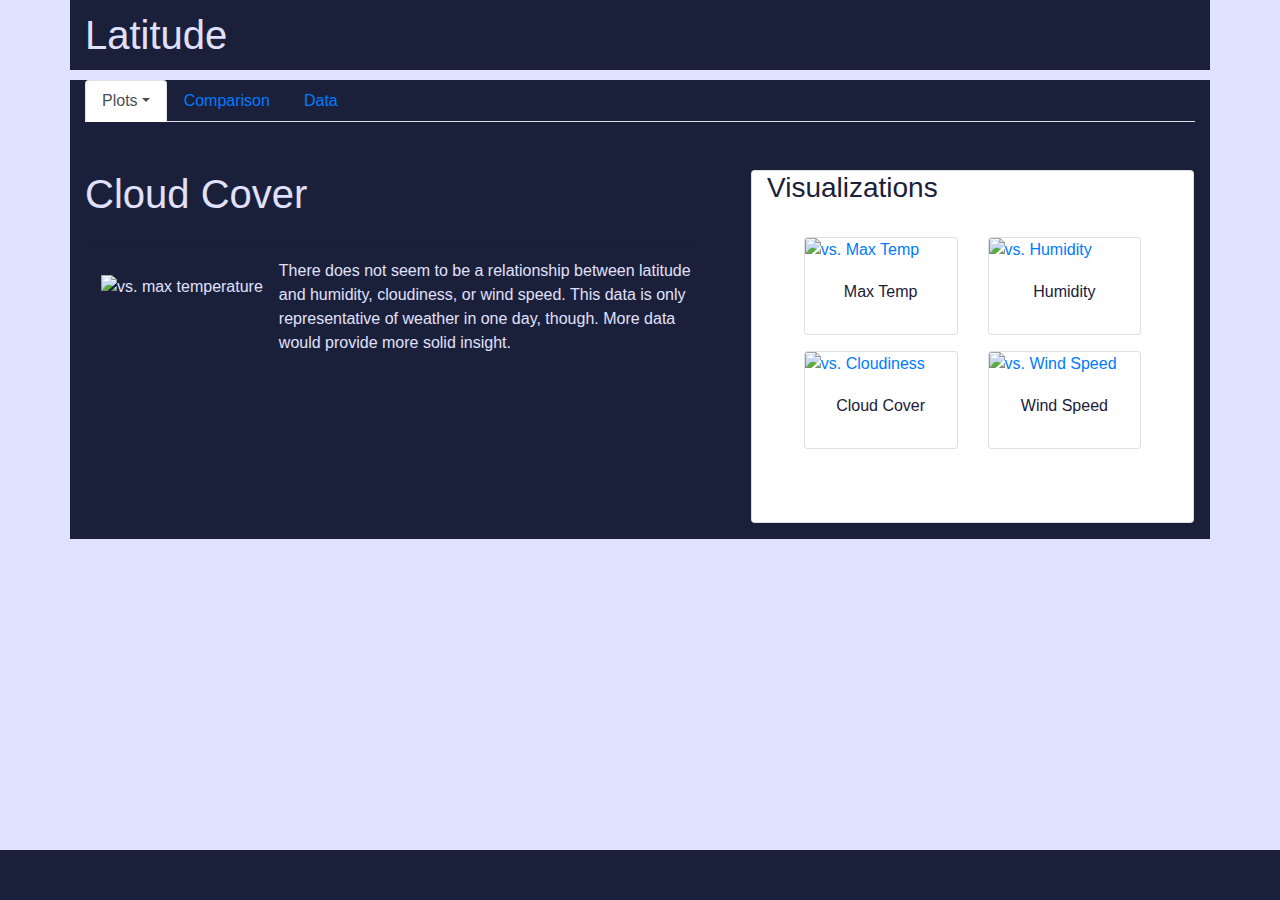
==== cloud.html @ cedb24f7 "web homework files added" ====
<!doctype html>
<html lang="en">
    <head>
        <!-- Required meta tags -->
        <meta charset="utf-8">
        <meta name="viewport" content="width=device-width, initial-scale=2, shrink-to-fit=no">
        <!-- Bootstrap CSS -->
        <link rel="stylesheet" href="https://maxcdn.bootstrapcdn.com/bootstrap/4.0.0/css/bootstrap.min.css" integrity="sha384-Gn5384xqQ1aoWXA+058RXPxPg6fy4IWvTNh0E263XmFcJlSAwiGgFAW/dAiS6JXm" crossorigin="anonymous">
        <link rel="stylesheet" href="style.css">
        <title>Cloudiness</title>
    </head>
    <body>

      <!--title-->
        <div class="container" style="title">
          <a class="navbar-brand" href="index.html">Latitude</a> 
        </div>
      <!--/title-->

        <!--navbar-->
        <div class="container" style="margin-top:10px">
            <ul class="nav nav-tabs">
                <li class="nav-item">
                  <a href="#" class="nav-link dropdown-toggle active" data-toggle="dropdown">Plots</a>
                  <div class="dropdown-menu">
                      <a href="temp.html" class="dropdown-item">Max Temperature</a>
                      <a href="humidity.html" class="dropdown-item">Humidity</a>
                      <a href="cloud.html" class="dropdown-item">Cloudiness</a>
                      <a href="wind.html" class="dropdown-item">Wind Speed</a>
                  </div>
                  <li class="nav-item">
                      <a href="#" class="nav-link">Comparison</a>
                  </li>
                </li>
                <li class="nav-item">
                    <a href="#" class="nav-link">Data</a>
                </li>
                <li class="nav-item">
                </li>
            </ul>
        </div>
        <!--/navbar-->

    <!-- container -->
    <div class="container pt-5">
      <!-- row -->
      <div class="row">

        <!-- summary -->
        <div class="col-lg-7">
          <h1 class="mb-4">Cloud Cover</h1>
          <hr class="mr-4">
          <img class="p-3" src="Resources/assets/images/Fig3.png" alt="vs. max temperature" height="280" align="left">
          <p>There does not seem to be a relationship between latitude and humidity, cloudiness, or wind speed. This data is only representative of weather in one day, though. More data would provide more solid insight. 
          </p>
        </div><!-- /summary -->
                
        <!-- visualizations -->
        <div class="card col-lg ml-3 mr-3 mb-3">
          <h3 class="pb-4">Visualizations</h3> 
          <div class="row justify-content-center">
            <div class="col-lg-5 col-sm-3">
              <div class="card mb-3">
                <a href="temp.html" >
                  <img class="card-img-top" src="Resources/assets/images/Fig1.png" alt="vs. Max Temp">
                </a>
                <div class="card-body">
                  <h6 class="card-title text-center">Max Temp</h6>
                </div>
              </div>
            </div>

            <div class="col-lg-5 col-sm-3">
              <div class="card mb-3">
                <a href="humidity.html" >
                  <img class="card-img-top" src="Resources/assets/images/Fig2.png" alt="vs. Humidity">
                </a>
                <div class="card-body">
                  <h6 class="card-title text-center">Humidity</h6>
                </div>
              </div>
            </div>

            <div class="col-lg-5 col-sm-3">
              <div class="card mb-3">
                <a href="cloud.html" >
                  <img class="card-img-top" src="Resources/assets/images/Fig3.png" alt="vs. Cloudiness">
                </a>
                <div class="card-body">
                  <h6 class="card-title text-center">Cloud Cover</h6>
                </div>
              </div>
            </div>

            <div class="col-lg-5 col-sm-3">
              <div class="card mb-3">
                <a href="wind.html" >
                  <img class="card-img-top" src="Resources/assets/images/Fig4.png" alt="vs. Wind Speed">
                </a>
                <div class="card-body">
                  <h6 class="card-title text-center">Wind Speed</h6>
                </div>
              </div>
            </div>
          </div>
        </div><!-- /visualizations -->
      </div><!-- /row -->
    </div><!-- /container -->

    <!-- bottom bar -->
    <footer class="footer">
        <div class="container-fluid">
        </div>
      </footer>

        <!-- Optional JavaScript -->
        <!-- jQuery first, then Popper.js, then Bootstrap JS -->
        <script src="https://code.jquery.com/jquery-3.2.1.slim.min.js" integrity="sha384-KJ3o2DKtIkvYIK3UENzmM7KCkRr/rE9/Qpg6aAZGJwFDMVNA/GpGFF93hXpG5KkN" crossorigin="anonymous"></script>
        <script src="https://cdnjs.cloudflare.com/ajax/libs/popper.js/1.12.9/umd/popper.min.js" integrity="sha384-ApNbgh9B+Y1QKtv3Rn7W3mgPxhU9K/ScQsAP7hUibX39j7fakFPskvXusvfa0b4Q" crossorigin="anonymous"></script>
        <script src="https://maxcdn.bootstrapcdn.com/bootstrap/4.0.0/js/bootstrap.min.js" integrity="sha384-JZR6Spejh4U02d8jOt6vLEHfe/JQGiRRSQQxSfFWpi1MquVdAyjUar5+76PVCmYl" crossorigin="anonymous"></script>
    
</body>
</html>
---- style.css ----
body{
    background-color: #E0E0FF;
    color:#E0E0FF
}

.navbar-brand{
    font: bolder;
    font-size: 30pt;
    background-color: #1b203a;
    -webkit-text-fill-color: #E0E0FF;
}

.container{
    background-color: #1b203a;
    -webkit-text-stroke-color: #E0E0FF;
}
.footer{
      height: 50px;
      background-color: #1b203a;
      position: absolute;
      left: 0;
      right: 0;
      bottom: 0;
      width: 100%;
  }

.p{
    -webkit-text-fill-color: #E0E0FF
}
.card-body{
    -webkit-text-fill-color:#1b203a   
}

.pb-4{
    -webkit-text-fill-color:#1b203a  
}
.navbar{
    font-size: x-large;
}
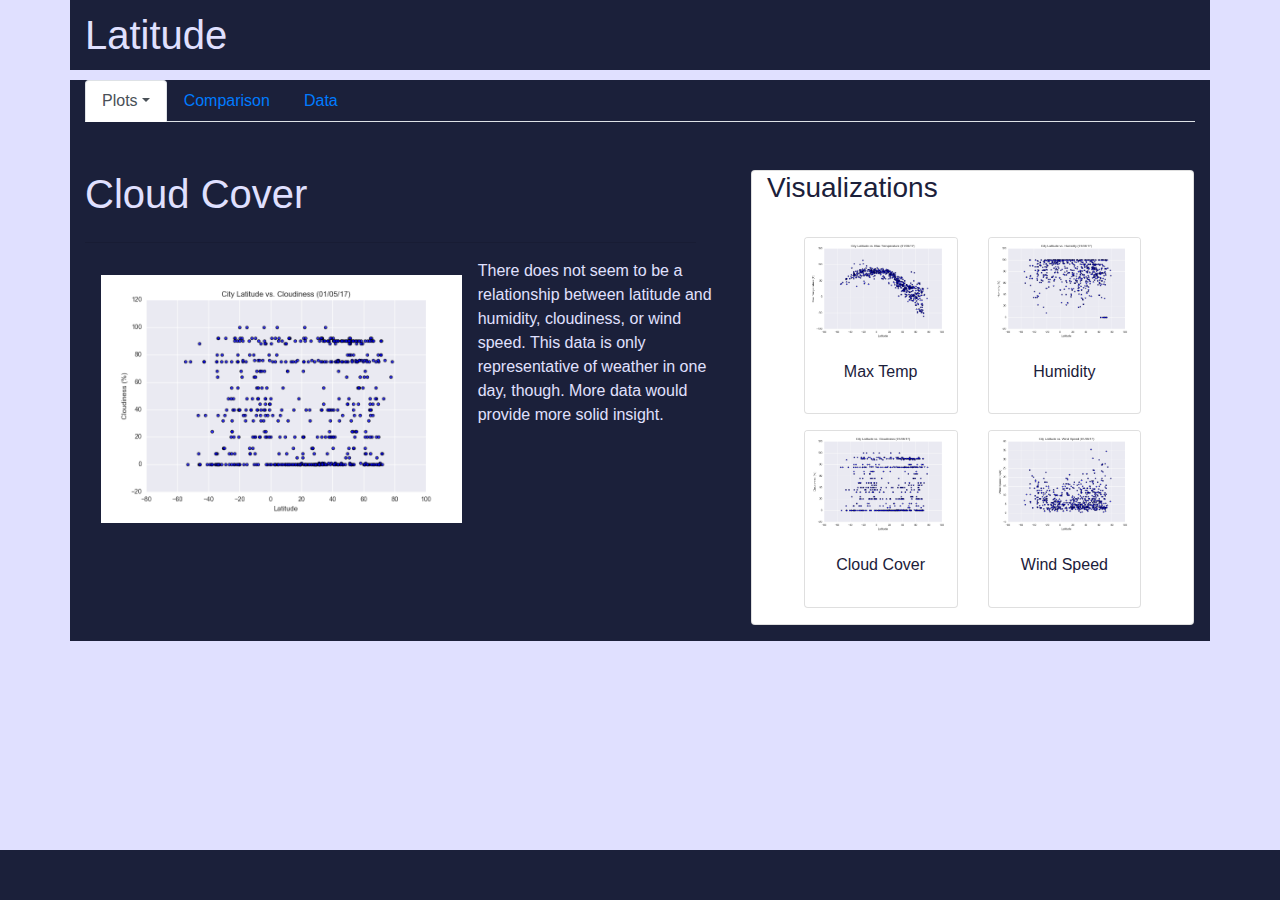
==== commit 2bc1c477: "Update cloud.html" ====
--- a/cloud.html
+++ b/cloud.html
@@ -29,11 +29,11 @@
                       <a href="wind.html" class="dropdown-item">Wind Speed</a>
                   </div>
                   <li class="nav-item">
-                      <a href="#" class="nav-link">Comparison</a>
+                      <a href="comparison.html" class="nav-link">Comparison</a>
                   </li>
                 </li>
                 <li class="nav-item">
-                    <a href="#" class="nav-link">Data</a>
+                    <a href="data.html" class="nav-link">Data</a>
                 </li>
                 <li class="nav-item">
                 </li>
@@ -120,4 +120,4 @@
         <script src="https://maxcdn.bootstrapcdn.com/bootstrap/4.0.0/js/bootstrap.min.js" integrity="sha384-JZR6Spejh4U02d8jOt6vLEHfe/JQGiRRSQQxSfFWpi1MquVdAyjUar5+76PVCmYl" crossorigin="anonymous"></script>
     
 </body>
-</html>+</html>
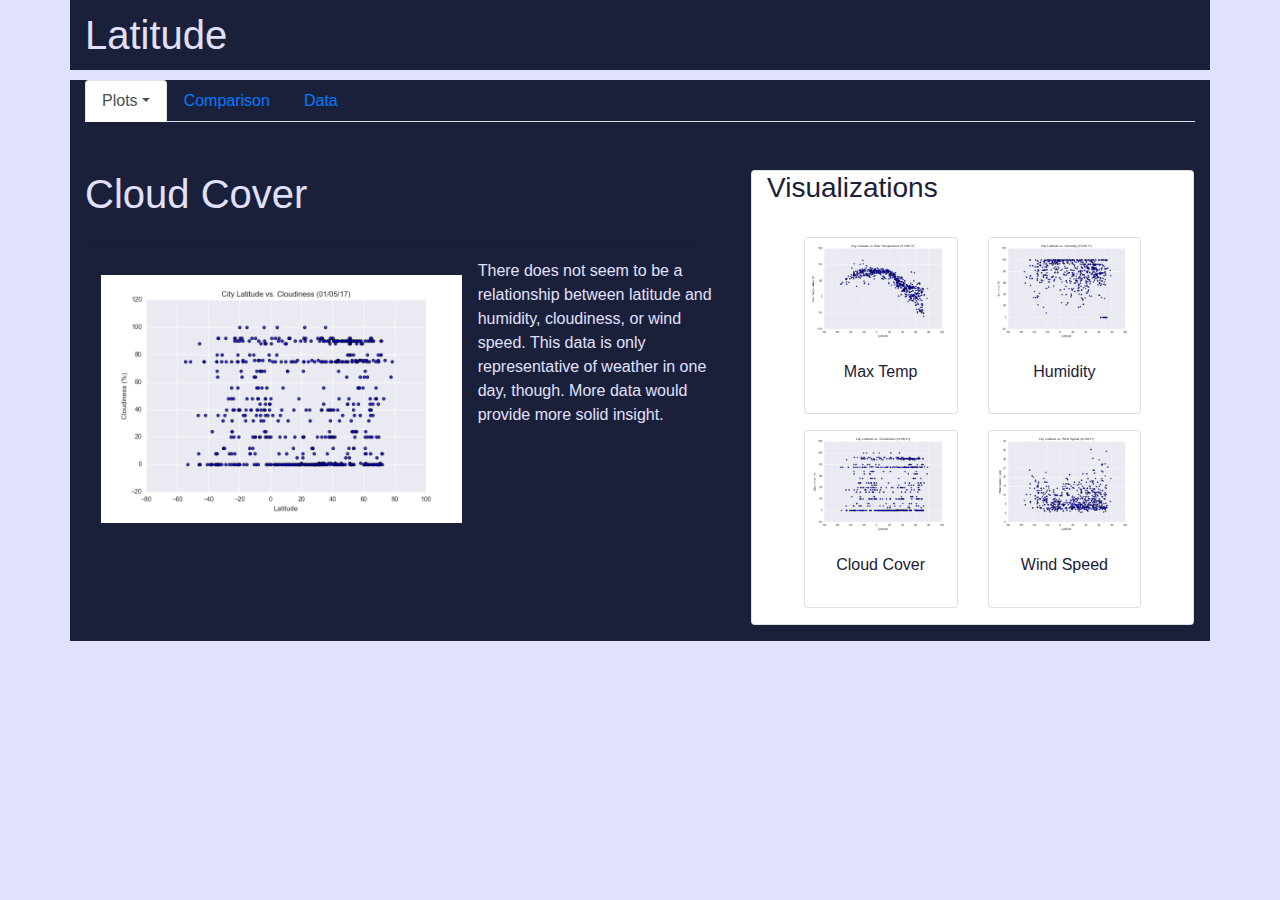
==== commit 53bbd78a: "Update cloud.html" ====
--- a/cloud.html
+++ b/cloud.html
@@ -107,11 +107,7 @@
       </div><!-- /row -->
     </div><!-- /container -->
 
-    <!-- bottom bar -->
-    <footer class="footer">
-        <div class="container-fluid">
-        </div>
-      </footer>
+
 
         <!-- Optional JavaScript -->
         <!-- jQuery first, then Popper.js, then Bootstrap JS -->
